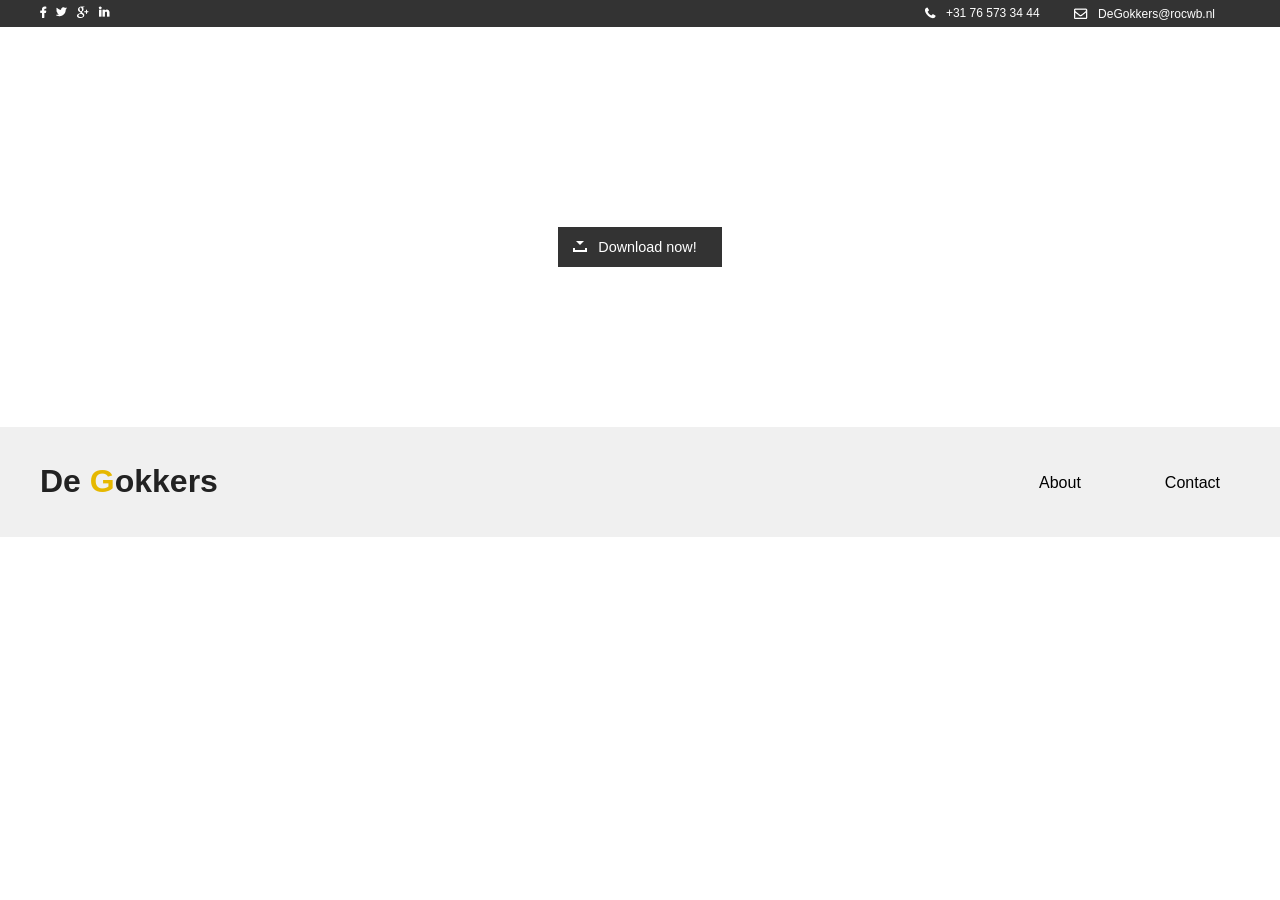
==== Website/index.html @ af5f7502 "Begin website gemaakt." ====
<!doctype html>
<html class="no-js" lang="">
    <head>
        <meta charset="utf-8">
        <meta http-equiv="x-ua-compatible" content="ie=edge">
        <title></title>
        <meta name="description" content="">
        <meta name="viewport" content="width=device-width, initial-scale=1">

        <link rel="manifest" href="site.webmanifest">
        <link rel="apple-touch-icon" href="icon.png">
        <!-- Place favicon.ico in the root directory -->

        <link rel="stylesheet" href="css/normalize.css">
        <link rel="stylesheet" href="css/main.css">
    </head>
    <body>
        <!--[if lte IE 9]>
            <p class="browserupgrade">You are using an <strong>outdated</strong> browser. Please <a href="https://browsehappy.com/">upgrade your browser</a> to improve your experience and security.</p>
        <![endif]-->

        <!-- Add your site or application content here -->
        <div class="header">
            <div class="topheader">

                <div class="socialicons">
                    <a href="http://www.facebook.com"><img src="img/facebook_icon.png" alt="faceboookicon"></a>
                    <a href="http://www.twitter.com"><img src="img/twitter_icon.png" alt="twittericon"></a>
                    <a href="http://www.googleplus.com"><img src="img/googleplus_icon.png" alt="googleplusicon"></a>
                    <a href="https://www.linkedin.com"><img src="img/linkedin_icon.png" alt="linkedinicon"></a>
                </div>

                <div class="phone_mail_section">
                    <div class="phonesection">
                        <img src="img/phone_icon.png" alt="phoneicon">
                        <p>+31 76 573 34 44</p>
                    </div>
                    <div class="mailsection">
                        <img src="img/mail_icon.png" alt="phoneicon">
                        <p>DeGokkers@rocwb.nl</p>
                    </div>
                </div>
            </div>

        </div>
            <div class="downloadnow">
                <a href="downloadpage.html" class="buttonDownload">Download now!</a>
            </div>

        <div class="menubar">
            <div class="items">
                <div class="logo">
                    <h1>De <span>G</span>okkers</h1>
                </div>
                <div class="menubarlinks">
                    <a class="cool-link" href="#" alt="contacticon">About</a>
                    <a class="cool-link" href="#" alt="contacticon">Contact</a>
                </div>
            </div>
        </div>







        
        <script src="js/vendor/modernizr-3.5.0.min.js"></script>
        <script src="https://code.jquery.com/jquery-3.2.1.min.js" integrity="sha256-hwg4gsxgFZhOsEEamdOYGBf13FyQuiTwlAQgxVSNgt4=" crossorigin="anonymous"></script>
        <script>window.jQuery || document.write('<script src="js/vendor/jquery-3.2.1.min.js"><\/script>')</script>
        <script src="js/plugins.js"></script>
        <script src="js/main.js"></script>

        <!-- Google Analytics: change UA-XXXXX-Y to be your site's ID. -->
        <script>
            window.ga=function(){ga.q.push(arguments)};ga.q=[];ga.l=+new Date;
            ga('create','UA-XXXXX-Y','auto');ga('send','pageview')
        </script>
        <script src="https://www.google-analytics.com/analytics.js" async defer></script>
    </body>
</html>
---- Website/css/main.css ----
/*! HTML5 Boilerplate v6.0.1 | MIT License | https://html5boilerplate.com/ */

/*
 * What follows is the result of much research on cross-browser styling.
 * Credit left inline and big thanks to Nicolas Gallagher, Jonathan Neal,
 * Kroc Camen, and the H5BP dev community and team.
 */

/* ==========================================================================
   Base styles: opinionated defaults
   ========================================================================== */

html {
    color: #222;
    font-size: 1em;
    line-height: 1.4;
}

/*
 * Remove text-shadow in selection highlight:
 * https://twitter.com/miketaylr/status/12228805301
 *
 * Vendor-prefixed and regular ::selection selectors cannot be combined:
 * https://stackoverflow.com/a/16982510/7133471
 *
 * Customize the background color to match your design.
 */

::-moz-selection {
    background: #b3d4fc;
    text-shadow: none;
}

::selection {
    background: #b3d4fc;
    text-shadow: none;
}

/*
 * A better looking default horizontal rule
 */

hr {
    display: block;
    height: 1px;
    border: 0;
    border-top: 1px solid #ccc;
    margin: 1em 0;
    padding: 0;
}

/*
 * Remove the gap between audio, canvas, iframes,
 * images, videos and the bottom of their containers:
 * https://github.com/h5bp/html5-boilerplate/issues/440
 */

audio,
canvas,
iframe,
img,
svg,
video {
    vertical-align: middle;
}

/*
 * Remove default fieldset styles.
 */

fieldset {
    border: 0;
    margin: 0;
    padding: 0;
}

/*
 * Allow only vertical resizing of textareas.
 */

textarea {
    resize: vertical;
}

/* ==========================================================================
   Browser Upgrade Prompt
   ========================================================================== */

.browserupgrade {
    margin: 0.2em 0;
    background: #ccc;
    color: #000;
    padding: 0.2em 0;
}

/* ==========================================================================
   Author's custom styles
   ========================================================================== */
.header{
    background-color: #333;
    background-size: 100%;
    font-family: Arial;
}
.topheader{
    margin: 0 auto;
    width:1200px;

}
.socialicons img{
    margin-right: 5px;
}
.phonesection, .mailsection{
    display: inline-flex;
    align-self: center;
    margin:5px;
}
.topheader{
    display:flex;
    justify-content: space-between;
}
.phonesection img{
    align-self: center;
    margin-right: 10px;
}
.mailsection img{
    align-self: center;
    margin-right: 10px;
}

.phone_mail_section p{
    color: #fefefe;
    font-size: 12px;
    margin:0px;
    margin-right: 20px;
}

/*------------------------------------------Menubar-------------------------------------------*/
.menubar{
    padding-top: 10px;
    background-color: #F0F0F0;
    width: 100%;
    height: 100px;
}
.menubar h1{
    font-family: Arial;
}
.menubar .logo h1 span{
    color:#e6b800;
}
.items{
    margin: 0 auto;
    width:1200px;

    display: flex;
    justify-content: space-between;
}
.menubarlinks{
    margin-top: 35px;
}
.menubarlinks a{
    font-family: Arial;
    margin-left: 40px;
    text-decoration: none;
    color: #000;
    padding:7px 20px;
}
.menubarlinks a:hover{
    color:#e6b800;
    border-style: solid;
    border-radius: 15px;
    border-width: thin;
}




/* ------------------------------------------Download Section----------------------------------*/
.downloadnow{
    margin: 0 auto;
    width:1200px;
    padding-top: 200px;
    text-align: center;
    height: 200px;
    background-image: url("../img/background.jpg");

}
.buttonDownload {
    display: inline-block;
    position: relative;
    padding: 10px 25px;

    background-color: #333;
    color: white;

    font-family: sans-serif;
    text-decoration: none;
    font-size: 0.9em;
    text-align: center;
    text-indent: 15px;
}
.buttonDownload:hover {
    background-color: #e6b800;
    color: white;
}
.buttonDownload:before, .buttonDownload:after {
    content: ' ';
    display: block;
    position: absolute;
    left: 15px;
    top: 52%;
}
.buttonDownload:before {
    width: 10px;
    height: 2px;
    border-style: solid;
    border-width: 0 2px 2px;
}
.buttonDownload:after {
    width: 0;
    height: 0;
    margin-left: 3px;
    margin-top: -7px;

    border-style: solid;
    border-width: 4px 4px 0 4px;
    border-color: transparent;
    border-top-color: inherit;

    animation: downloadArrow 2s linear infinite;
    animation-play-state: paused;
}
.buttonDownload:hover:before {
    border-color: #fff;
}
.buttonDownload:hover:after {
    border-top-color: #fff;
    animation-play-state: running;
}
@keyframes downloadArrow {
    0% {
        margin-top: -7px;
        opacity: 1;
    }
    0.001% {
        margin-top: -15px;
        opacity: 0;
    50% {
        opacity: 1;
    }
    100% {
        margin-top: 0;
        opacity: 0;
    }
}
/* ------------------------------------------Menubar Section----------------------------------*/


















/* ==========================================================================
   Helper classes
   ========================================================================== */

/*
 * Hide visually and from screen readers
 */

.hidden {
    display: none !important;
}

/*
 * Hide only visually, but have it available for screen readers:
 * https://snook.ca/archives/html_and_css/hiding-content-for-accessibility
 *
 * 1. For long content, line feeds are not interpreted as spaces and small width
 *    causes content to wrap 1 word per line:
 *    https://medium.com/@jessebeach/beware-smushed-off-screen-accessible-text-5952a4c2cbfe
 */

.visuallyhidden {
    border: 0;
    clip: rect(0 0 0 0);
    -webkit-clip-path: inset(50%);
    clip-path: inset(50%);
    height: 1px;
    margin: -1px;
    overflow: hidden;
    padding: 0;
    position: absolute;
    width: 1px;
    white-space: nowrap; /* 1 */
}

/*
 * Extends the .visuallyhidden class to allow the element
 * to be focusable when navigated to via the keyboard:
 * https://www.drupal.org/node/897638
 */

.visuallyhidden.focusable:active,
.visuallyhidden.focusable:focus {
    clip: auto;
    -webkit-clip-path: none;
    clip-path: none;
    height: auto;
    margin: 0;
    overflow: visible;
    position: static;
    width: auto;
    white-space: inherit;
}

/*
 * Hide visually and from screen readers, but maintain layout
 */

.invisible {
    visibility: hidden;
}

/*
 * Clearfix: contain floats
 *
 * For modern browsers
 * 1. The space content is one way to avoid an Opera bug when the
 *    `contenteditable` attribute is included anywhere else in the document.
 *    Otherwise it causes space to appear at the top and bottom of elements
 *    that receive the `clearfix` class.
 * 2. The use of `table` rather than `block` is only necessary if using
 *    `:before` to contain the top-margins of child elements.
 */

.clearfix:before,
.clearfix:after {
    content: " "; /* 1 */
    display: table; /* 2 */
}

.clearfix:after {
    clear: both;
}

/* ==========================================================================
   EXAMPLE Media Queries for Responsive Design.
   These examples override the primary ('mobile first') styles.
   Modify as content requires.
   ========================================================================== */

@media only screen and (min-width: 35em) {
    /* Style adjustments for viewports that meet the condition */
}

@media print,
       (-webkit-min-device-pixel-ratio: 1.25),
       (min-resolution: 1.25dppx),
       (min-resolution: 120dpi) {
    /* Style adjustments for high resolution devices */
}

/* ==========================================================================
   Print styles.
   Inlined to avoid the additional HTTP request:
   http://www.phpied.com/delay-loading-your-print-css/
   ========================================================================== */

@media print {
    *,
    *:before,
    *:after {
        background: transparent !important;
        color: #000 !important; /* Black prints faster:
                                   http://www.sanbeiji.com/archives/953 */
        box-shadow: none !important;
        text-shadow: none !important;
    }

    a,
    a:visited {
        text-decoration: underline;
    }

    a[href]:after {
        content: " (" attr(href) ")";
    }

    abbr[title]:after {
        content: " (" attr(title) ")";
    }

    /*
     * Don't show links that are fragment identifiers,
     * or use the `javascript:` pseudo protocol
     */

    a[href^="#"]:after,
    a[href^="javascript:"]:after {
        content: "";
    }

    pre {
        white-space: pre-wrap !important;
    }
    pre,
    blockquote {
        border: 1px solid #999;
        page-break-inside: avoid;
    }

    /*
     * Printing Tables:
     * http://css-discuss.incutio.com/wiki/Printing_Tables
     */

    thead {
        display: table-header-group;
    }

    tr,
    img {
        page-break-inside: avoid;
    }

    p,
    h2,
    h3 {
        orphans: 3;
        widows: 3;
    }

    h2,
    h3 {
        page-break-after: avoid;
    }
}
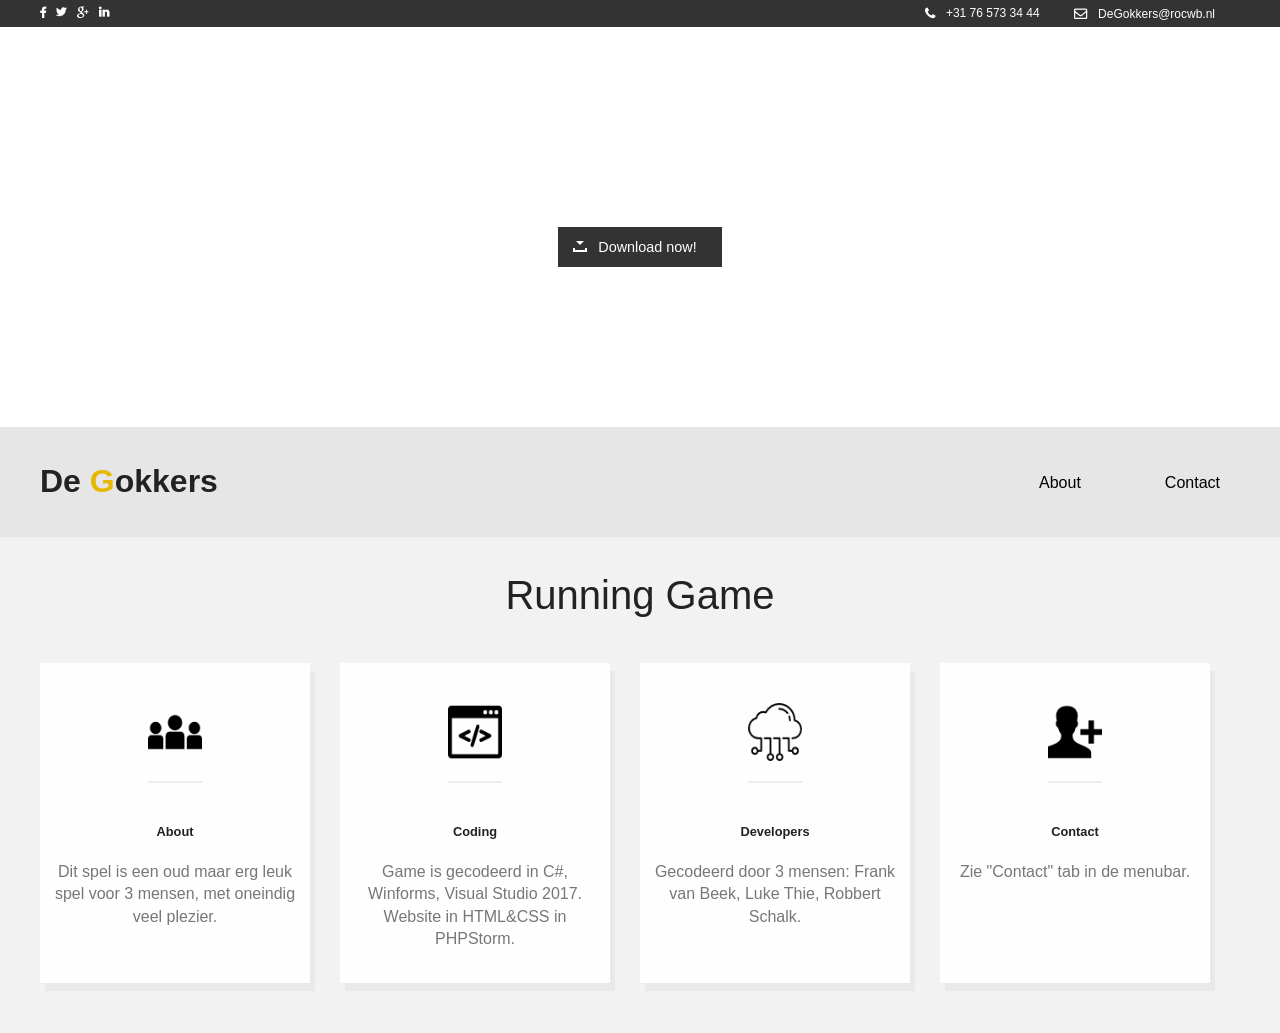
==== commit 453db1ea: "Bijna klaar, background moet ik nog fixen." ====
--- a/Website/index.html
+++ b/Website/index.html
@@ -54,11 +54,41 @@
                 </div>
                 <div class="menubarlinks">
                     <a class="cool-link" href="#" alt="contacticon">About</a>
-                    <a class="cool-link" href="#" alt="contacticon">Contact</a>
+                    <a href="#" alt="contacticon">Contact</a>
                 </div>
             </div>
         </div>
+        <div class="feature">
+            <div class="infosection">
+                <h1>Running Game</h1>
 
+                <div class="boxes">
+                    <div class="box">
+                        <img src="img/about-us.png">
+                        <h1>About</h1>
+                        <p>Dit spel is een oud maar erg leuk spel voor 3 mensen, met oneindig veel plezier.</p>
+                    </div>
+
+                    <div class="box">
+                        <img src="img/programming-code.png">
+                        <h1>Coding</h1>
+                        <p>Game is gecodeerd in C#, Winforms, Visual Studio 2017. Website in HTML&CSS in PHPStorm.</p>
+                    </div>
+
+                    <div class="box">
+                        <img src="img/cloud-computing.png">
+                        <h1>Developers</h1>
+                        <p>Gecodeerd door 3 mensen: Frank van Beek, Luke Thie, Robbert Schalk.</p>
+                    </div>
+
+                    <div class="box">
+                        <img src="img/add-contacts.png">
+                        <h1>Contact</h1>
+                        <p>Zie "Contact" tab in de menubar. </p>
+                    </div>
+                </div>
+            </div>
+        </div>
 
 
 
--- a/Website/css/main.css
+++ b/Website/css/main.css
@@ -137,7 +137,7 @@
 /*------------------------------------------Menubar-------------------------------------------*/
 .menubar{
     padding-top: 10px;
-    background-color: #F0F0F0;
+    background-color: #e6e6e6;
     width: 100%;
     height: 100px;
 }
@@ -169,6 +169,57 @@
     border-style: solid;
     border-radius: 15px;
     border-width: thin;
+}
+/*-------------------------------------------INFO Section--------------------------------------*/
+.feature{
+    background-color:#f2f2f2;
+    box-shadow: 5px 8px #e9e9e9;
+    font-family: Arial;
+}
+.infosection{
+    margin: 0 auto;
+    width:1200px;
+}
+.infosection h1{
+    text-align: center;
+    font-size:2.5rem;
+    font-weight: lighter;
+    margin: 0 auto;
+    max-width: 800px;
+    padding-top: 30px;
+}
+.box{
+    width: 270px;
+    height: 320px;
+    background-color: #fefefe;
+    margin-top: 40px;
+    box-shadow: 5px 8px #e9e9e9;
+    margin-bottom: 50px;
+}
+.box img, .boxgreen img{
+    display: block;
+    margin: 10px auto;
+    width: 20%;
+    height: 18%;
+    padding-top: 30px;
+    border-bottom: 2px solid #ececec;
+    padding-bottom: 20px;
+}
+.box h1, .boxgreen h1{
+    font-size: 0.8rem;
+    font-weight: bold;
+    margin-bottom: 10px;
+}
+.box p, .boxgreen p{
+    text-align: center;
+    display: block;
+    margin: 20px auto;
+    width: 90%;
+    color:#777777;
+}
+.boxes{
+    display: grid;
+    grid-template-columns: 1fr 1fr 1fr 1fr;
 }
 
 
@@ -181,7 +232,7 @@
     padding-top: 200px;
     text-align: center;
     height: 200px;
-    background-image: url("../img/background.jpg");
+    background-image: url("img/background.jpg");
 
 }
 .buttonDownload {
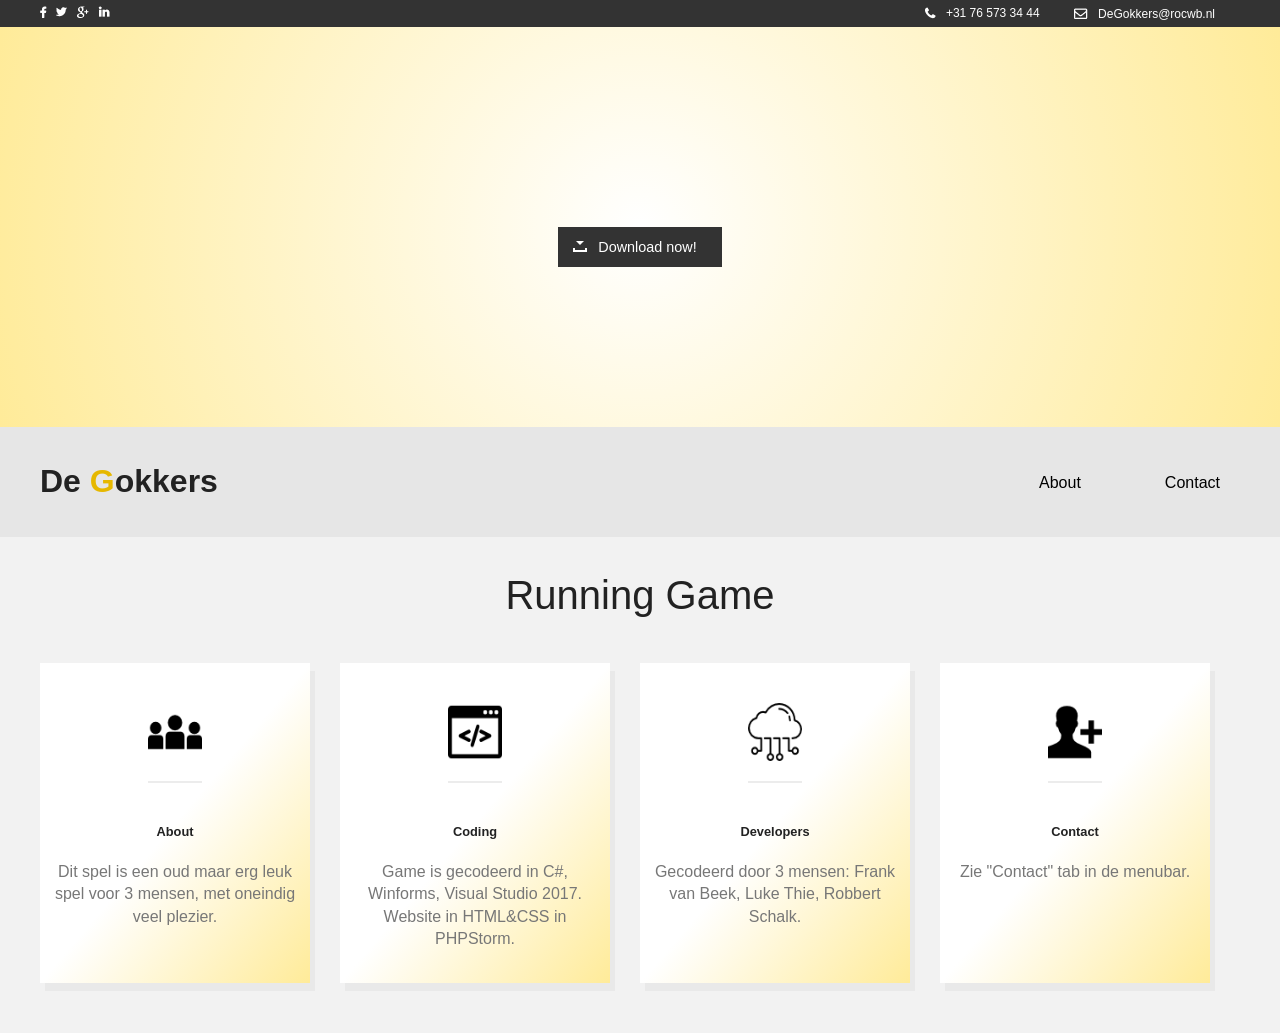
==== commit 874aae19: "V1" ====
--- a/Website/index.html
+++ b/Website/index.html
@@ -43,9 +43,11 @@
             </div>
 
         </div>
+        <div class="downloadnow1">
             <div class="downloadnow">
-                <a href="downloadpage.html" class="buttonDownload">Download now!</a>
+                <a href="downloadpage.html" class="buttonDownload" download>Download now!</a>
             </div>
+        </div>
 
         <div class="menubar">
             <div class="items">
--- a/Website/css/main.css
+++ b/Website/css/main.css
@@ -191,7 +191,8 @@
 .box{
     width: 270px;
     height: 320px;
-    background-color: #fefefe;
+
+    background: linear-gradient(to bottom right , #fff, #fff, #ffeb99 );
     margin-top: 40px;
     box-shadow: 5px 8px #e9e9e9;
     margin-bottom: 50px;
@@ -226,13 +227,18 @@
 
 
 /* ------------------------------------------Download Section----------------------------------*/
+.downloadnow1{
+    /* background: linear-gradient(to bottom right, #ffeb99,#fff ); */
+    background: radial-gradient(circle, #fff,  #ffeb99);
+}
+
 .downloadnow{
     margin: 0 auto;
     width:1200px;
     padding-top: 200px;
     text-align: center;
     height: 200px;
-    background-image: url("img/background.jpg");
+
 
 }
 .buttonDownload {
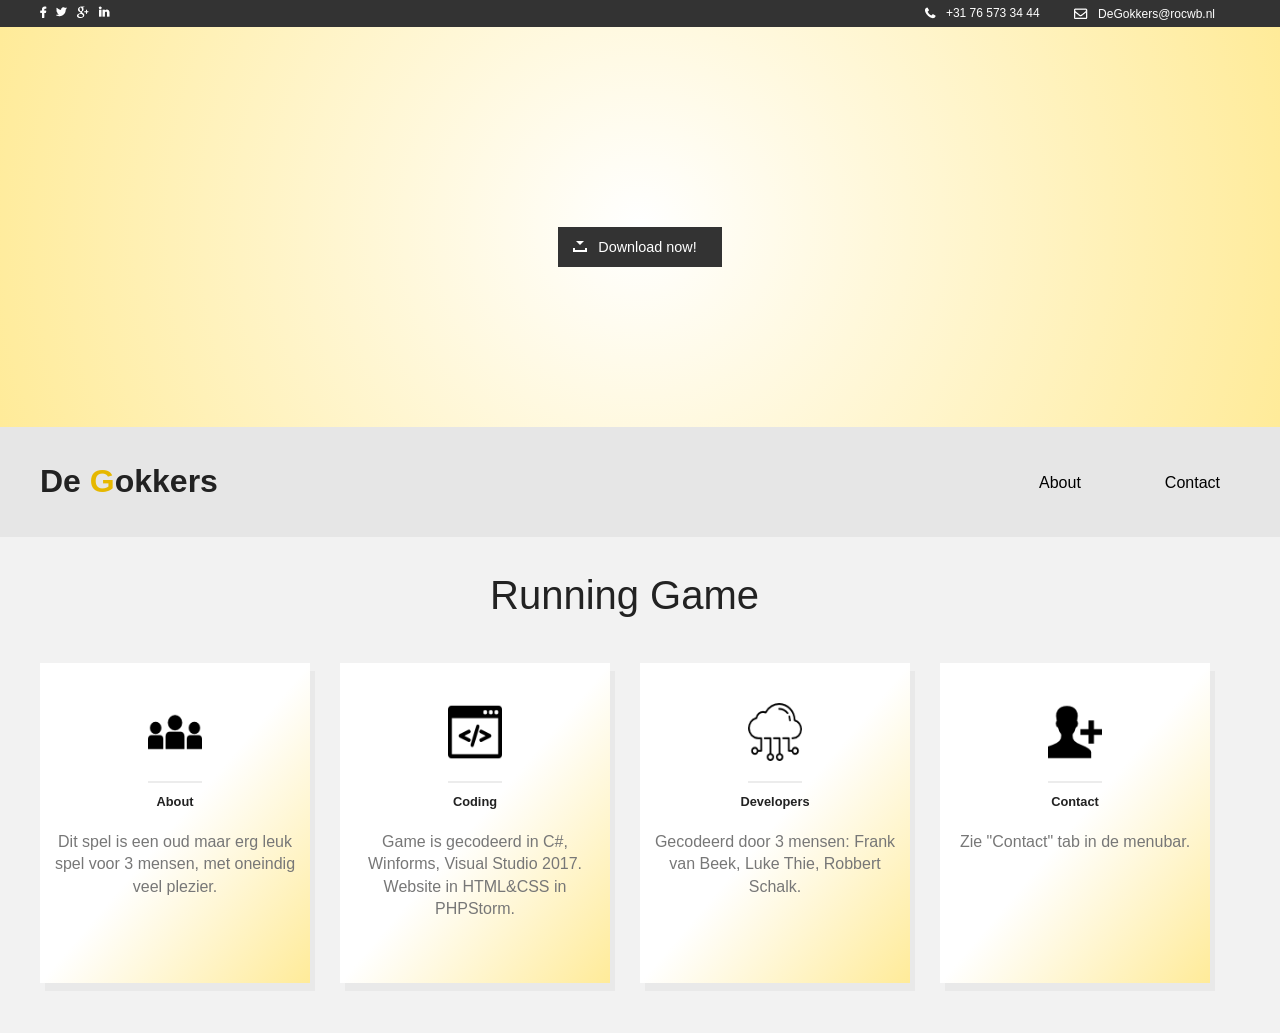
==== commit baa62e6d: "App is toegevoegd en website is volledig responsive+af. alleen Login nog" ====
--- a/Website/index.html
+++ b/Website/index.html
@@ -3,7 +3,7 @@
     <head>
         <meta charset="utf-8">
         <meta http-equiv="x-ua-compatible" content="ie=edge">
-        <title></title>
+        <title>DeGokkers</title>
         <meta name="description" content="">
         <meta name="viewport" content="width=device-width, initial-scale=1">
 
@@ -45,7 +45,7 @@
         </div>
         <div class="downloadnow1">
             <div class="downloadnow">
-                <a href="downloadpage.html" class="buttonDownload" download>Download now!</a>
+                <a href="app/DeGokkers.exe" class="buttonDownload" download>Download now!</a>
             </div>
         </div>
 
@@ -62,7 +62,7 @@
         </div>
         <div class="feature">
             <div class="infosection">
-                <h1>Running Game</h1>
+                <h1 class="runningman">Running Game</h1>
 
                 <div class="boxes">
                     <div class="box">
--- a/Website/css/main.css
+++ b/Website/css/main.css
@@ -176,17 +176,13 @@
     box-shadow: 5px 8px #e9e9e9;
     font-family: Arial;
 }
-.infosection{
-    margin: 0 auto;
-    width:1200px;
-}
-.infosection h1{
-    text-align: center;
+
+.runningman{
     font-size:2.5rem;
     font-weight: lighter;
     margin: 0 auto;
-    max-width: 800px;
     padding-top: 30px;
+    width: 300px;
 }
 .box{
     width: 270px;
@@ -210,6 +206,7 @@
     font-size: 0.8rem;
     font-weight: bold;
     margin-bottom: 10px;
+    text-align: center;
 }
 .box p, .boxgreen p{
     text-align: center;
@@ -221,8 +218,96 @@
 .boxes{
     display: grid;
     grid-template-columns: 1fr 1fr 1fr 1fr;
-}
-
+    margin: 0 auto;
+    width:1200px;
+}
+@media screen and (max-width: 1200px){
+    .topheader{
+        margin: 0 auto;
+        width:750px;
+    }
+    .items {
+        margin: 0 auto;
+        width: 750px;
+    }
+    .boxes{
+        display: grid;
+        grid-template-columns: 1fr 1fr;
+        width: 570px;
+    }
+    .box{
+        margin: 40px 0px 10px 20px;
+    }
+
+}
+@media screen and (max-width: 740px){
+    .topheader{
+        margin: 0 auto;
+        width:520px;
+    }
+
+    .items {
+        margin: 0 auto;
+        width: 520px;
+    }
+    .boxes{
+        display: grid;
+        grid-template-columns: 1fr;
+        width: 570px;
+    }
+    .box{
+        margin: 40px 5px 20px 135px;
+
+    }
+}
+@media screen and (max-width: 500px){
+    .topheader{
+
+        margin: 0 auto;
+        width:300px;
+    }
+    .phone_mail_section p {
+        font-size: 8px;
+        margin-right: 0px;
+    }
+    .items {
+        margin: 0 auto;
+        width: 300px;
+    }
+    .boxes{
+        display: grid;
+        grid-template-columns: 1fr;
+        width: 300px;
+    }
+    .box{
+        margin: 40px 5px 20px 85px;
+
+    }
+    .logo h1{
+        font-size: 1em;
+        margin-top: 45px;
+        width:100px;
+    }
+    .menubarlinks{
+        display:flex;
+    }
+    .menubarlinks a{
+        margin-left: 0px;
+    }
+    .infosection h1{
+        font-size:1.8em;
+        margin-left: 100px;
+    }
+    .box{
+        margin-left: 20px;
+        width: 280px;
+    }
+    .box h1{
+        margin-left: 0px;
+    }
+
+
+}
 
 
 
@@ -234,7 +319,6 @@
 
 .downloadnow{
     margin: 0 auto;
-    width:1200px;
     padding-top: 200px;
     text-align: center;
     height: 200px;
@@ -308,6 +392,9 @@
         margin-top: 0;
         opacity: 0;
     }
+}
+
+
 }
 /* ------------------------------------------Menubar Section----------------------------------*/
 
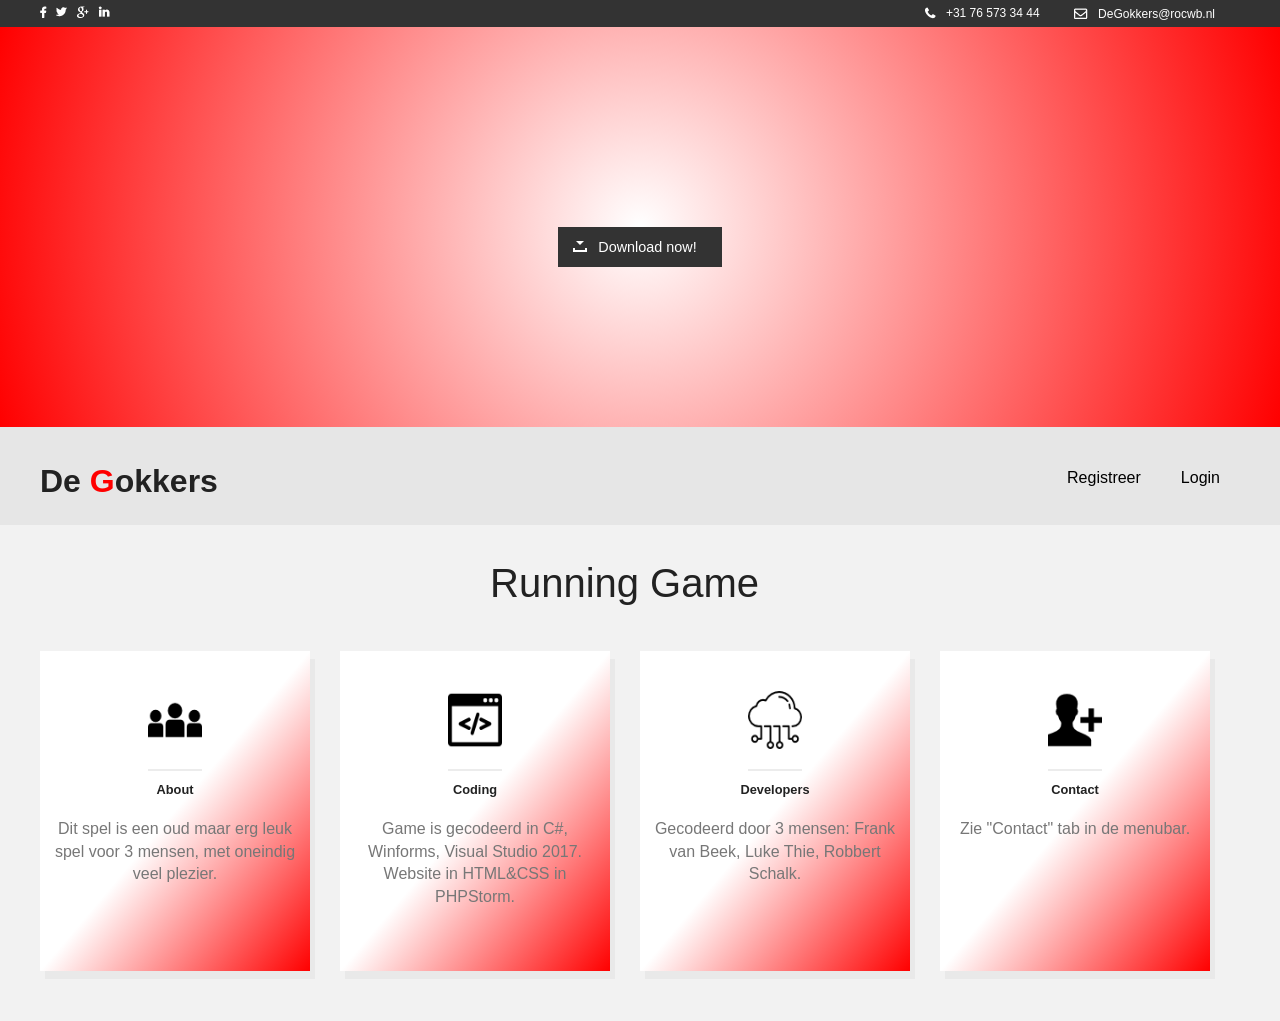
==== commit 5a76360a: "Registreer en login buttons zijn aangemaakt." ====
--- a/Website/index.html
+++ b/Website/index.html
@@ -41,7 +41,6 @@
                     </div>
                 </div>
             </div>
-
         </div>
         <div class="downloadnow1">
             <div class="downloadnow">
@@ -54,10 +53,55 @@
                 <div class="logo">
                     <h1>De <span>G</span>okkers</h1>
                 </div>
-                <div class="menubarlinks">
-                    <a class="cool-link" href="#" alt="contacticon">About</a>
-                    <a href="#" alt="contacticon">Contact</a>
-                </div>
+
+                <div class="boxesp">
+                    <div class="boxp">
+                        <a class="button" href="#popup1">Registreer</a>
+                    </div>
+                    <div id="popup1" class="overlay">
+                        <div class="popup">
+                            <h2>Registreer</h2>
+                            <div class="container">
+                                <form>
+                                <label for="email"><b>Email</b></label>
+                                <input type="email" placeholder="Voer uw Email in" name="email" required>
+
+                                <label for="psw"><b>Wachtwoord</b></label>
+                                <input type="password" placeholder="Voer uw wachtwoord in" name="psw" required>
+                                <button type="submit" class="signupbtn">Meld je aan!</button>
+                                </form>
+                            </div>
+                            <a class="close" href="#">&times;</a>
+                            <div class="content">
+                            </div>
+                        </div>
+                    </div>
+
+                    <div class="boxp">
+                        <a class="button" href="#popup2">Login</a>
+                    </div>
+                    <div id="popup2" class="overlay">
+                        <div class="popup">
+                            <h2>Login</h2>
+
+                            <form action="action_page.php">
+                                <div class="container">
+                                    <label for="email"><b>Email</b></label>
+                                    <input type="email" placeholder="Voer uw Email in" name="email" required>
+
+                                    <label for="psw"><b>Wachtwoord</b></label>
+                                    <input type="password" placeholder="Voer uw wachtwoord in" name="psw" required>
+
+                                    <button type="submit">Login!</button>
+
+                                </div>
+                            </form>
+
+                            <a class="close" href="#">&times;</a>
+                            <div class="content">
+                            </div>
+                        </div>
+                    </div>
             </div>
         </div>
         <div class="feature">
@@ -91,6 +135,15 @@
                 </div>
             </div>
         </div>
+        <div id="popup1" class="overlay">
+            <div class="popup">
+                <h2>Here i am</h2>
+                <a class="close" href="#">&times;</a>
+                <div class="content">
+                    Thank to pop me out of that button, but now i'm done so you can close this window.
+                </div>
+            </div>
+        </div>
 
 
 
--- a/Website/css/main.css
+++ b/Website/css/main.css
@@ -96,6 +96,95 @@
 /* ==========================================================================
    Author's custom styles
    ========================================================================== */
+/* ------------------------------------------Login----------------------------------*/
+.boxp{
+    margin-top:30px;
+    font-family: Arial;
+}
+.button {
+    font-size: 1em;
+    color: #000;
+    padding:7px 20px;
+    text-decoration: none;
+}
+.button:hover {
+    color:#FF0000;
+    border-style: solid;
+    border-radius: 15px;
+    border-width: thin;
+}
+.overlay {
+    position: fixed;
+    top: 0;
+    bottom: 0;
+    left: 0;
+    right: 0;
+    background: rgba(0, 0, 0, 0.7);
+    transition: opacity 500ms;
+    visibility: hidden;
+    opacity: 0;
+}
+.overlay:target {
+    visibility: visible;
+    opacity: 1;
+}
+.popup {
+    margin: 70px auto;
+    padding: 20px;
+    background: linear-gradient(to bottom right , #fff, #fff, #fff, #FF0000 );
+    border-radius: 5px;
+    width: 30%;
+    position: relative;
+    transition: all 5s ease-in-out;
+}
+
+.popup h2 {
+    margin-top: 0;
+    color: #000;
+    font-family: Arial;
+}
+.popup .close {
+    position: absolute;
+    top: 20px;
+    right: 30px;
+    transition: all 250ms;
+    font-size: 30px;
+    font-weight: bold;
+    text-decoration: none;
+    color: #000;
+}
+.popup .close:hover {
+    color: #FF0000;
+}
+.popup .content {
+    max-height: 30%;
+    overflow: auto;
+}
+    /*-------------------------------------------------Form----------------------------------------*/
+/* Full-width inputs */
+input[type=email], input[type=password] {
+    width: 100%;
+    padding: 12px 20px;
+    margin: 8px 0;
+    display: inline-block;
+    border: 1px solid #ccc;
+    box-sizing: border-box;
+}
+button {
+    background-color: #FF0000;
+    color: white;
+    padding: 14px 20px;
+    margin: 20px 0px 8px 130px;
+    border: none;
+    cursor: pointer;
+    width: 50%;
+}
+.container{
+    font-family: Arial;}
+
+
+/*-------------------------------------------------*/
+
 .header{
     background-color: #333;
     background-size: 100%;
@@ -145,7 +234,7 @@
     font-family: Arial;
 }
 .menubar .logo h1 span{
-    color:#e6b800;
+    color:#FF0000;
 }
 .items{
     margin: 0 auto;
@@ -165,11 +254,16 @@
     padding:7px 20px;
 }
 .menubarlinks a:hover{
-    color:#e6b800;
+    color:#FF0000;
     border-style: solid;
     border-radius: 15px;
     border-width: thin;
 }
+.boxesp{
+    display:flex;
+    justify-content: space-between;
+}
+
 /*-------------------------------------------INFO Section--------------------------------------*/
 .feature{
     background-color:#f2f2f2;
@@ -188,7 +282,7 @@
     width: 270px;
     height: 320px;
 
-    background: linear-gradient(to bottom right , #fff, #fff, #ffeb99 );
+    background: linear-gradient(to bottom right , #fff, #fff, #FF0000 );
     margin-top: 40px;
     box-shadow: 5px 8px #e9e9e9;
     margin-bottom: 50px;
@@ -314,7 +408,7 @@
 /* ------------------------------------------Download Section----------------------------------*/
 .downloadnow1{
     /* background: linear-gradient(to bottom right, #ffeb99,#fff ); */
-    background: radial-gradient(circle, #fff,  #ffeb99);
+    background: radial-gradient(circle, #fff,  #FF0000);
 }
 
 .downloadnow{
@@ -340,7 +434,7 @@
     text-indent: 15px;
 }
 .buttonDownload:hover {
-    background-color: #e6b800;
+    background-color: #FF0000;
     color: white;
 }
 .buttonDownload:before, .buttonDownload:after {
@@ -385,6 +479,7 @@
     0.001% {
         margin-top: -15px;
         opacity: 0;
+    }
     50% {
         opacity: 1;
     }
@@ -395,8 +490,7 @@
 }
 
 
-}
-/* ------------------------------------------Menubar Section----------------------------------*/
+
 
 
 
